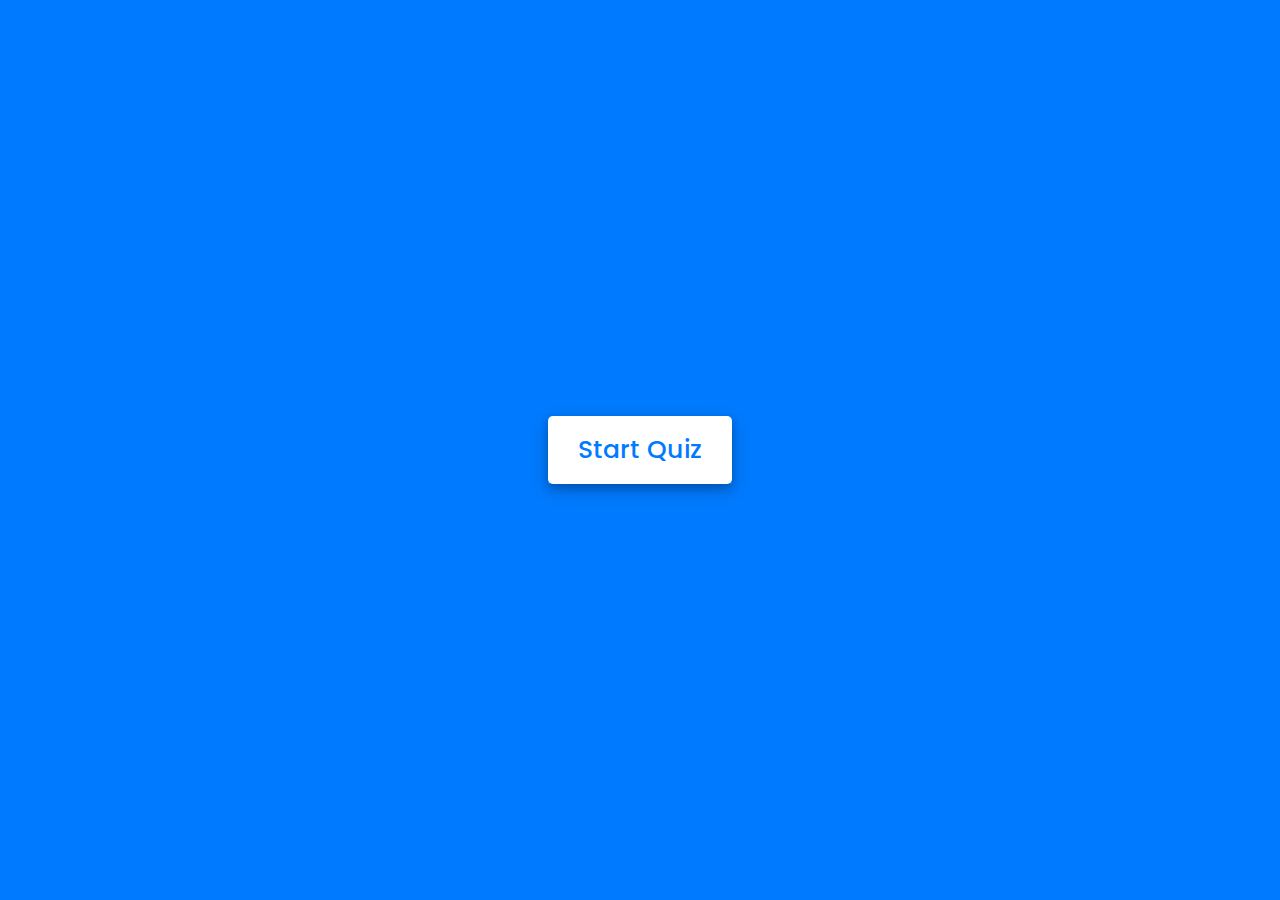
==== cuestionario/index.html @ 1c69e882 "probando cuestionario" ====
<!-- Created By CodingNepal - www.codingnepalweb.com  -->
<!DOCTYPE html>
<html lang="en">
<head>
    <meta charset="UTF-8">
    <meta name="viewport" content="width=device-width, initial-scale=1.0">
    <title>Awesome Quiz App | CodingNepal</title>
    <link rel="stylesheet" href="style.css">
    <!-- FontAweome CDN Link for Icons-->
    <link rel="stylesheet" href="https://cdnjs.cloudflare.com/ajax/libs/font-awesome/5.15.3/css/all.min.css"/>
</head>
<body>
    <!-- start Quiz button -->
    <div class="start_btn"><button>Start Quiz</button></div>

    <!-- Info Box -->
    <div class="info_box">
        <div class="info-title"><span>Some Rules of this Quiz</span></div>
        <div class="info-list">
            <div class="info">1. Tendrá solo <span>15 segundos</span>  para cada pregunta.</div>
            <div class="info">2. Una vez que seleccione su respuesta, no se puede deshacer.</div>
            <div class="info">3. No puede seleccionar ninguna opción una vez que pasa el tiempo.</div>
            <div class="info">4. No puede salir de la prueba mientras está jugando.</div>
            <div class="info">5. Obtendrá puntos sobre la base de sus respuestas correctas.</div>
        </div>
        <div class="buttons">
            <button class="quit">Exit Quiz</button>
            <button class="restart">Continue</button>
        </div>
    </div>

    <!-- Quiz Box -->
    <div class="quiz_box">
        <header>
            <div class="title">Awesome Quiz Application</div>
            <div class="timer">
                <div class="time_left_txt">Time Left</div>
                <div class="timer_sec">15</div>
            </div>
            <div class="time_line"></div>
        </header>
        <section>
            <div class="que_text">
                <!-- Here I've inserted question from JavaScript -->
            </div>
            <div class="option_list">
                <!-- Here I've inserted options from JavaScript -->
            </div>
        </section>

        <!-- footer of Quiz Box -->
        <footer>
            <div class="total_que">
                <!-- Here I've inserted Question Count Number from JavaScript -->
            </div>
            <button class="next_btn">Next Que</button>
        </footer>
    </div>

    <!-- Result Box -->
    <div class="result_box">
        <div class="icon">
            <i class="fas fa-crown"></i>
        </div>
        <div class="complete_text">You've completed the Quiz!</div>
        <div class="score_text">
            <!-- Here I've inserted Score Result from JavaScript -->
        </div>
        <div class="buttons">
            <button class="restart">Replay Quiz</button>
            <button class="quit">Siguiente LEccion</button>
            <a  class="btn btn-primary quit" href="../Templates/leccion1.html">Siguiente leccion</a>
        </div>
    </div>

    <!-- Inside this JavaScript file I've inserted Questions and Options only -->
    <script src="js/questions.js"></script>

    <!-- Inside this JavaScript file I've coded all Quiz Codes -->
    <script src="js/script.js"></script>

</body>
</html>
---- cuestionario/style.css ----
/* importing google fonts */
@import url('https://fonts.googleapis.com/css2?family=Poppins:wght@200;300;400;500;600;700&display=swap');
*{
    margin: 0;
    padding: 0;
    box-sizing: border-box;
    font-family: 'Poppins', sans-serif;
}

body{
    background: #007bff;
}

::selection{
    color: #fff;
    background: #007bff;
}

.start_btn,
.info_box,
.quiz_box,
.result_box{
    position: absolute;
    top: 50%;
    left: 50%;
    transform: translate(-50%, -50%);
    box-shadow: 0 4px 8px 0 rgba(0, 0, 0, 0.2), 
                0 6px 20px 0 rgba(0, 0, 0, 0.19);
}

.info_box.activeInfo,
.quiz_box.activeQuiz,
.result_box.activeResult{
    opacity: 1;
    z-index: 5;
    pointer-events: auto;
    transform: translate(-50%, -50%) scale(1);
}

.start_btn button{
    font-size: 25px;
    font-weight: 500;
    color: #007bff;
    padding: 15px 30px;
    outline: none;
    border: none;
    border-radius: 5px;
    background: #fff;
    cursor: pointer;
}

.info_box{
    width: 540px;
    background: #fff;
    border-radius: 5px;
    transform: translate(-50%, -50%) scale(0.9);
    opacity: 0;
    pointer-events: none;
    transition: all 0.3s ease;
}

.info_box .info-title{
    height: 60px;
    width: 100%;
    border-bottom: 1px solid lightgrey;
    display: flex;
    align-items: center;
    padding: 0 30px;
    border-radius: 5px 5px 0 0;
    font-size: 20px;
    font-weight: 600;
}

.info_box .info-list{
    padding: 15px 30px;
}

.info_box .info-list .info{
    margin: 5px 0;
    font-size: 17px;
}

.info_box .info-list .info span{
    font-weight: 600;
    color: #007bff;
}
.info_box .buttons{
    height: 60px;
    display: flex;
    align-items: center;
    justify-content: flex-end;
    padding: 0 30px;
    border-top: 1px solid lightgrey;
}

.info_box .buttons button{
    margin: 0 5px;
    height: 40px;
    width: 100px;
    font-size: 16px;
    font-weight: 500;
    cursor: pointer;
    border: none;
    outline: none;
    border-radius: 5px;
    border: 1px solid #007bff;
    transition: all 0.3s ease;
}

.quiz_box{
    width: 550px;
    background: #fff;
    border-radius: 5px;
    transform: translate(-50%, -50%) scale(0.9);
    opacity: 0;
    pointer-events: none;
    transition: all 0.3s ease;
}

.quiz_box header{
    position: relative;
    z-index: 2;
    height: 70px;
    padding: 0 30px;
    background: #fff;
    border-radius: 5px 5px 0 0;
    display: flex;
    align-items: center;
    justify-content: space-between;
    box-shadow: 0px 3px 5px 1px rgba(0,0,0,0.1);
}

.quiz_box header .title{
    font-size: 20px;
    font-weight: 600;
}

.quiz_box header .timer{
    color: #004085;
    background: #cce5ff;
    border: 1px solid #b8daff;
    height: 45px;
    padding: 0 8px;
    border-radius: 5px;
    display: flex;
    align-items: center;
    justify-content: space-between;
    width: 145px;
}

.quiz_box header .timer .time_left_txt{
    font-weight: 400;
    font-size: 17px;
    user-select: none;
}

.quiz_box header .timer .timer_sec{
    font-size: 18px;
    font-weight: 500;
    height: 30px;
    width: 45px;
    color: #fff;
    border-radius: 5px;
    line-height: 30px;
    text-align: center;
    background: #343a40;
    border: 1px solid #343a40;
    user-select: none;
}

.quiz_box header .time_line{
    position: absolute;
    bottom: 0px;
    left: 0px;
    height: 3px;
    background: #007bff;
}

section{
    padding: 25px 30px 20px 30px;
    background: #fff;
}

section .que_text{
    font-size: 25px;
    font-weight: 600;
}

section .option_list{
    padding: 20px 0px;
    display: block;   
}

section .option_list .option{
    background: aliceblue;
    border: 1px solid #84c5fe;
    border-radius: 5px;
    padding: 8px 15px;
    font-size: 17px;
    margin-bottom: 15px;
    cursor: pointer;
    transition: all 0.3s ease;
    display: flex;
    align-items: center;
    justify-content: space-between;
}

section .option_list .option:last-child{
    margin-bottom: 0px;
}

section .option_list .option:hover{
    color: #004085;
    background: #cce5ff;
    border: 1px solid #b8daff;
}

section .option_list .option.correct{
    color: #155724;
    background: #d4edda;
    border: 1px solid #c3e6cb;
}

section .option_list .option.incorrect{
    color: #721c24;
    background: #f8d7da;
    border: 1px solid #f5c6cb;
}

section .option_list .option.disabled{
    pointer-events: none;
}

section .option_list .option .icon{
    height: 26px;
    width: 26px;
    border: 2px solid transparent;
    border-radius: 50%;
    text-align: center;
    font-size: 13px;
    pointer-events: none;
    transition: all 0.3s ease;
    line-height: 24px;
}
.option_list .option .icon.tick{
    color: #23903c;
    border-color: #23903c;
    background: #d4edda;
}

.option_list .option .icon.cross{
    color: #a42834;
    background: #f8d7da;
    border-color: #a42834;
}

footer{
    height: 60px;
    padding: 0 30px;
    display: flex;
    align-items: center;
    justify-content: space-between;
    border-top: 1px solid lightgrey;
}

footer .total_que span{
    display: flex;
    user-select: none;
}

footer .total_que span p{
    font-weight: 500;
    padding: 0 5px;
}

footer .total_que span p:first-child{
    padding-left: 0px;
}

footer button{
    height: 40px;
    padding: 0 13px;
    font-size: 18px;
    font-weight: 400;
    cursor: pointer;
    border: none;
    outline: none;
    color: #fff;
    border-radius: 5px;
    background: #007bff;
    border: 1px solid #007bff;
    line-height: 10px;
    opacity: 0;
    pointer-events: none;
    transform: scale(0.95);
    transition: all 0.3s ease;
}

footer button:hover{
    background: #0263ca;
}

footer button.show{
    opacity: 1;
    pointer-events: auto;
    transform: scale(1);
}

.result_box{
    background: #fff;
    border-radius: 5px;
    display: flex;
    padding: 25px 30px;
    width: 450px;
    align-items: center;
    flex-direction: column;
    justify-content: center;
    transform: translate(-50%, -50%) scale(0.9);
    opacity: 0;
    pointer-events: none;
    transition: all 0.3s ease;
}

.result_box .icon{
    font-size: 100px;
    color: #007bff;
    margin-bottom: 10px;
}

.result_box .complete_text{
    font-size: 20px;
    font-weight: 500;
}

.result_box .score_text span{
    display: flex;
    margin: 10px 0;
    font-size: 18px;
    font-weight: 500;
}

.result_box .score_text span p{
    padding: 0 4px;
    font-weight: 600;
}

.result_box .buttons{
    display: flex;
    margin: 20px 0;
}

.result_box .buttons button{
    margin: 0 10px;
    height: 45px;
    padding: 0 20px;
    font-size: 18px;
    font-weight: 500;
    cursor: pointer;
    border: none;
    outline: none;
    border-radius: 5px;
    border: 1px solid #007bff;
    transition: all 0.3s ease;
}

.buttons button.restart{
    color: #fff;
    background: #007bff;
}

.buttons button.restart:hover{
    background: #0263ca;
}

.buttons button.quit{
    color: #007bff;
    background: #fff;
}

.buttons a.quit{
    color: #007bff;
    background: #fff;
}

.buttons button.quit:hover{
    color: #fff;
    background: #007bff;
}
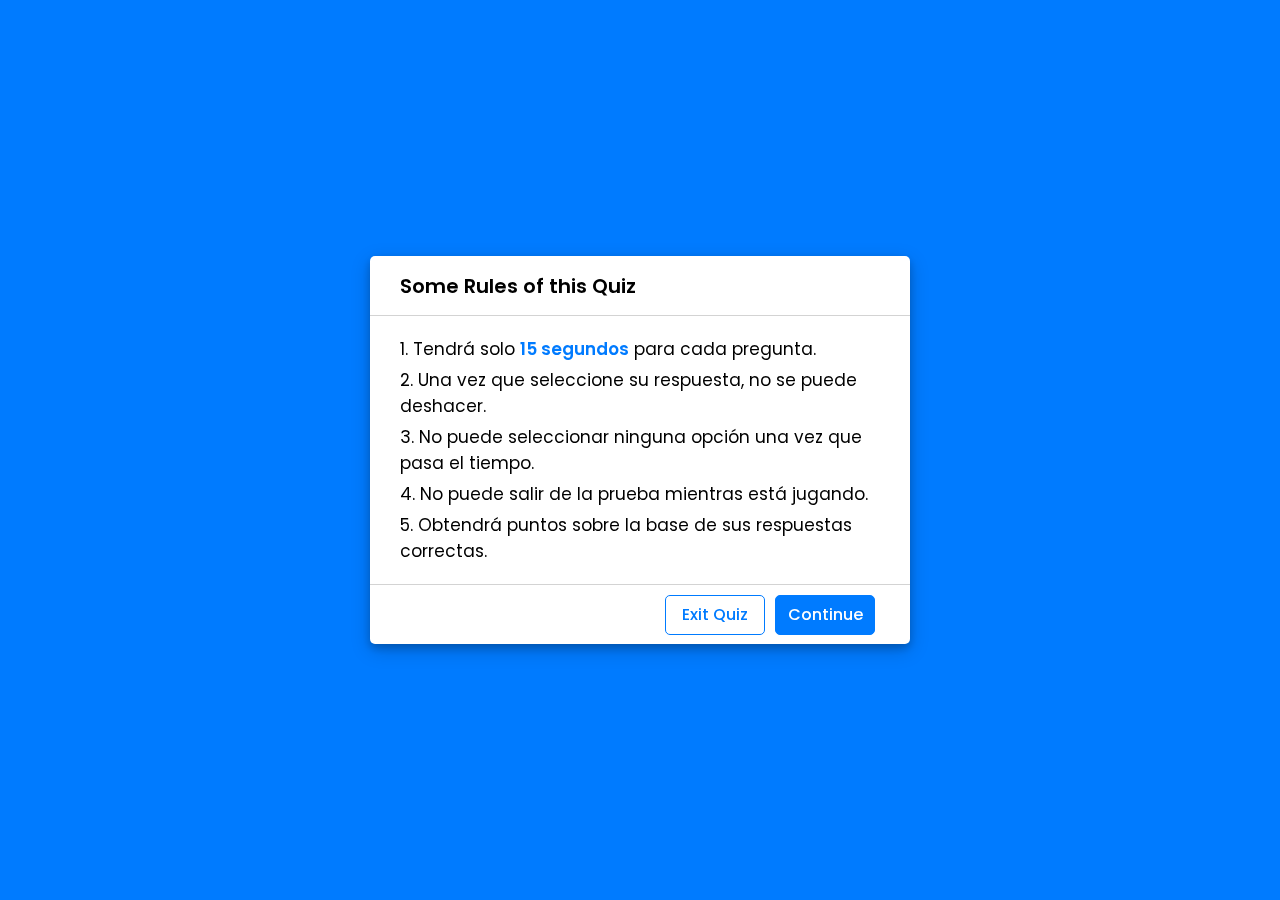
==== commit a717fc4e: "arreglando algunas cosas" ====
--- a/cuestionario/index.html
+++ b/cuestionario/index.html
@@ -11,10 +11,10 @@
 </head>
 <body>
     <!-- start Quiz button -->
-    <div class="start_btn"><button>Start Quiz</button></div>
+    <!-- <div class="start_btn"><button>Start Quiz</button></div> -->
 
     <!-- Info Box -->
-    <div class="info_box">
+    <div class="info_box activeInfo">
         <div class="info-title"><span>Some Rules of this Quiz</span></div>
         <div class="info-list">
             <div class="info">1. Tendrá solo <span>15 segundos</span>  para cada pregunta.</div>
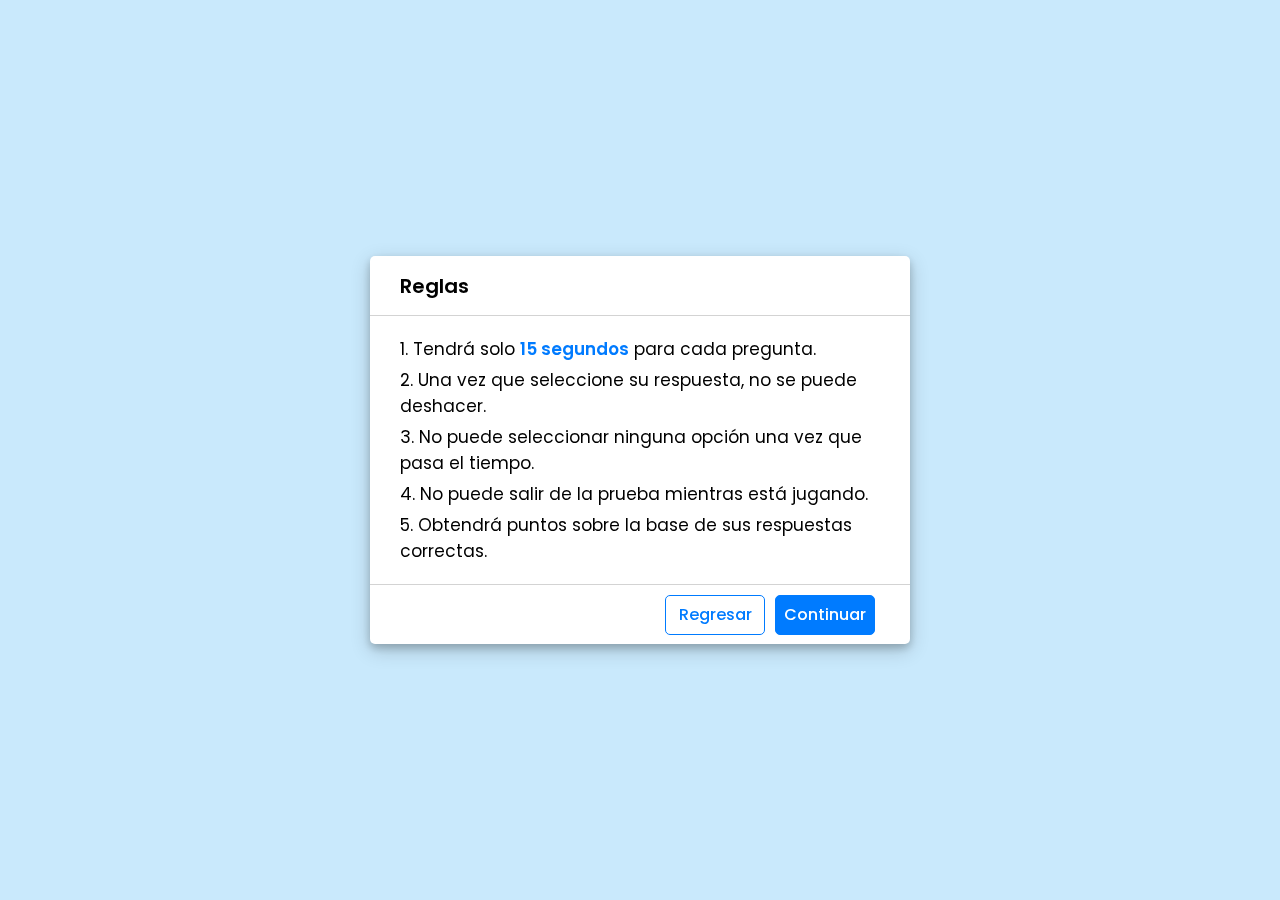
==== commit e7abe366: "Merge branch 'danielLeccion6' into gabyLeccion4" ====
--- a/cuestionario/index.html
+++ b/cuestionario/index.html
@@ -15,7 +15,7 @@
 
     <!-- Info Box -->
     <div class="info_box activeInfo">
-        <div class="info-title"><span>Some Rules of this Quiz</span></div>
+        <div class="info-title"><span>Reglas</span></div>
         <div class="info-list">
             <div class="info">1. Tendrá solo <span>15 segundos</span>  para cada pregunta.</div>
             <div class="info">2. Una vez que seleccione su respuesta, no se puede deshacer.</div>
@@ -24,17 +24,17 @@
             <div class="info">5. Obtendrá puntos sobre la base de sus respuestas correctas.</div>
         </div>
         <div class="buttons">
-            <button class="quit">Exit Quiz</button>
-            <button class="restart">Continue</button>
+            <button class="quit">Regresar</button>
+            <button class="restart">Continuar</button>
         </div>
     </div>
 
     <!-- Quiz Box -->
     <div class="quiz_box">
         <header>
-            <div class="title">Awesome Quiz Application</div>
+            <div class="title">Cuestionario - Lección 6</div>
             <div class="timer">
-                <div class="time_left_txt">Time Left</div>
+                <div class="time_left_txt">Tiempo restante</div>
                 <div class="timer_sec">15</div>
             </div>
             <div class="time_line"></div>
@@ -62,14 +62,13 @@
         <div class="icon">
             <i class="fas fa-crown"></i>
         </div>
-        <div class="complete_text">You've completed the Quiz!</div>
+        <div class="complete_text">¡Cuestionario Completado!</div>
         <div class="score_text">
             <!-- Here I've inserted Score Result from JavaScript -->
         </div>
         <div class="buttons">
-            <button class="restart">Replay Quiz</button>
-            <button class="quit">Siguiente LEccion</button>
-            <a  class="btn btn-primary quit" href="../Templates/leccion1.html">Siguiente leccion</a>
+            <button class="restart">Resolver de nuevo</button>
+            <button class="quit">Salir</button>
         </div>
     </div>
 
--- a/cuestionario/style.css
+++ b/cuestionario/style.css
@@ -8,7 +8,7 @@
 }
 
 body{
-    background: #007bff;
+    background: #c9e9fc;
 }
 
 ::selection{
@@ -337,6 +337,7 @@
     margin: 10px 0;
     font-size: 18px;
     font-weight: 500;
+    justify-content: center;
 }
 
 .result_box .score_text span p{
@@ -351,7 +352,7 @@
 
 .result_box .buttons button{
     margin: 0 10px;
-    height: 45px;
+    height: 55px;
     padding: 0 20px;
     font-size: 18px;
     font-weight: 500;
@@ -376,6 +377,16 @@
     color: #007bff;
     background: #fff;
 }
+/* Nuevo: boton para pasar a la siguiente leccion */
+.buttons button.next_lec{
+    color: #007bff;
+    background: #fff;
+}
+
+.buttons button.next_lec:hover{
+    color: #fff;
+    background: #007bff;
+}
 
 .buttons a.quit{
     color: #007bff;
